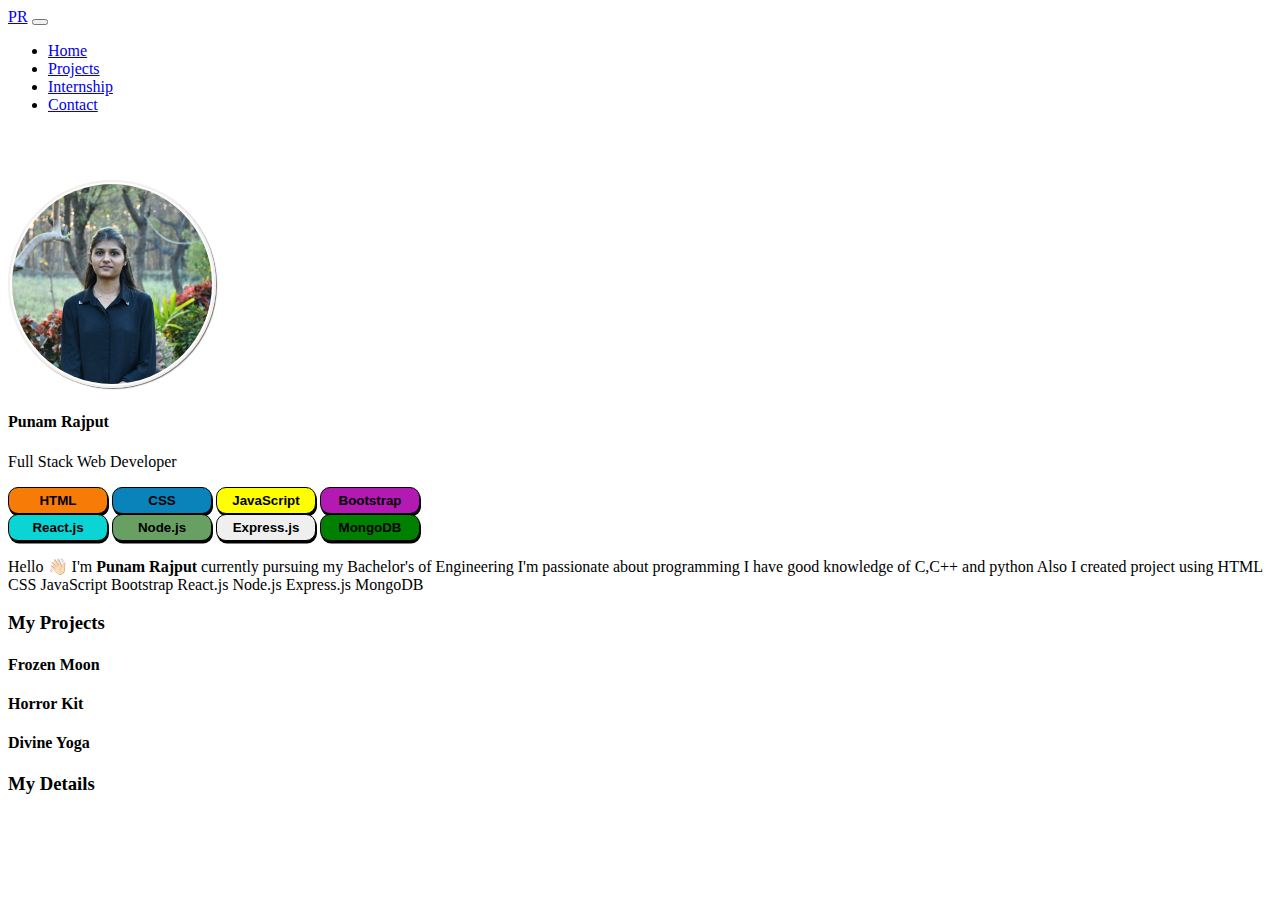
==== index.html @ 509148e1 "skills buttons and intro" ====
<!DOCTYPE html>
<html lang="en">

<head>
    <meta charset="UTF-8">
    <meta http-equiv="X-UA-Compatible" content="IE=edge">
    <meta name="viewport" content="width=device-width, initial-scale=1.0">
    <title>My Portfolio</title>
    <link rel="stylesheet" href="./style.css">

    <link href="https://cdn.jsdelivr.net/npm/bootstrap@5.3.0-alpha1/dist/css/bootstrap.min.css" rel="stylesheet"
        integrity="sha384-GLhlTQ8iRABdZLl6O3oVMWSktQOp6b7In1Zl3/Jr59b6EGGoI1aFkw7cmDA6j6gD" crossorigin="anonymous">

    <link rel="stylesheet" href="https://cdnjs.cloudflare.com/ajax/libs/font-awesome/4.7.0/css/font-awesome.min.css">


</head>

<body>
    <div class="container">
        <nav class="navbar navbar-expand-lg navbar-light bg-white sticky-top shadow-sm">
            <div class="container-fluid">
                <a class="navbar-brand ms-md-5 ps-md-5 d-flex align-items-center" href="/">
                    <img src="" class="me-2" height="36px">PR</a>

                <button class="navbar-toggler" type="button" data-bs-toggle="collapse"
                    data-bs-target="#navbarSupportedContent" aria-controls="navbarSupportedContent"
                    aria-expanded="false" aria-label="Toggle navigation">
                    <span class="navbar-toggler-icon"></span>
                </button>
                <div class="collapse navbar-collapse" id="navbarSupportedContent">
                    <ul class="navbar-nav m-auto mb-2 mb-lg-0">
                        <li class="nav-item"><a class="nav-link active" aria-current="page" href="#">Home</a></li>
                        <li class="nav-item"><a class="nav-link active" aria-current="page" href="#">Projects</a></li>
                        <li class="nav-item"><a class="nav-link active" aria-current="page" href="#">Internship</a></li>
                        <li class="nav-item"><a class="nav-link active" aria-current="page" href="#">Contact</a></li>


                    </ul>
                    <div class="d-flex"></div>
                </div>
            </div>

        </nav>


        <div class="row">
            <div class="col-md-6">

                <div class="text-center">
                    <img src="./my-img.jpg" class="profile" alt="my-img" width="200px">
                </div>

                <h4 class="text-center mt-3">Punam Rajput</h4>
                <p class="text-center   text-muted fs-4">Full Stack Web Developer</p>
                <!--
                <a href="">
                    <img src="./icons/github.png" alt="my-github" class="icon">
                </a>

                <a href="">
                    <img src="./icons/linkdin.png" alt="my-linkdin" class="icon">
                </a>

                <a href="">
                    <img src="./icons/instagram.png" alt="my-insta" class="icon">
                </a>

                <a href="">
                    <img src="./icons/snapchat (2).png" alt="my-my-snap" class="icon" height="96px" width="96px"> 
                </a>

                -->
            </div>

            <div class="col-md-6 d-flex align-items-center">



                <div class="container-head-txt ">

                    
                    <div class="btn-con-1  ">
                        <button type="button" class="btn-sm btn-all btn-h  ">HTML</button>
                        <button type="button" class="btn-sm btn-all btn-c ">CSS</button>
                        <button type="button" class="btn-sm btn-all btn-j  ">JavaScript</button>
                        <button type="button" class="btn-sm btn-all btn-b  ">Bootstrap</button>
                      

                    </div>

                    <div class="btn-con-2  mt-3">
                        <button type="button" class="btn-sm btn-all btn-r  ">React.js</button>
                        <button type="button" class="btn-sm btn-all btn-n ">Node.js</button>
                        <button type="button" class="btn-sm btn-all btn-e ">Express.js</button>
                        <button type="button" class="btn-sm btn-all btn-m  ">MongoDB</button>

                    </div>


                    <p class="fw-nonefs-1  mt-5">Hello 👋🏻 I'm <b>Punam Rajput</b> currently pursuing my Bachelor's of
                        Engineering I'm passionate about programming I have good knowledge of C,C++ and python Also I
                        created project using HTML CSS JavaScript Bootstrap React.js Node.js Express.js MongoDB
                    </p>
                </div>
            </div>
        </div>

      <div class="header text-center"><h3>My Projects</h3></div>
        <div class="row">
            <div class="col-md-4 card">
                <h4 class="text-center">Frozen Moon</h4>
            </div>
            <div class="col-md-4 card">
                <h4 class="text-center">Horror Kit</h4>
            </div>
            <div class="col-md-4 card">
                <h4 class="text-center">Divine Yoga</h4>
            </div>
        </div>

        <div class="header text-center"><h3>My Details</h3></div>
        <div class="row">
            <div class="col-md-6"></div>
            <div class="col-md-6"></div>
        </div>
    </div>






    

    <script src="https://cdn.jsdelivr.net/npm/bootstrap@5.3.0-alpha1/dist/js/bootstrap.bundle.min.js"
        integrity="sha384-w76AqPfDkMBDXo30jS1Sgez6pr3x5MlQ1ZAGC+nuZB+EYdgRZgiwxhTBTkF7CXvN"
        crossorigin="anonymous"></script>
</body>

</html>
---- style.css ----
.profile{
 border-radius: 50%;
 border: rgb(243, 239, 239) 2px solid;
 margin-top: 50px;
 padding: 2px;
 box-shadow: rgb(119, 114, 114)  1px 1px 1px ;
    
}
.icon{
   
}

.btn-all{
    border: 1px solid black;
    border-radius: 10px;
    padding: 5px;
    width: 100px;
    color: black;
    font-weight: bold;
    box-shadow: 1px 2.5px ;
}
.btn-all:hover{
    cursor: pointer;
    background-color: aliceblue;
    transition: 0.5s;

}
.btn-h{
    background-color: rgb(247, 123, 7);
}
.btn-c{
background-color: rgb(10, 131, 187);
}
.btn-b{
    background-color: rgb(179, 26, 179);
}
.btn-r{
background-color: rgb(11, 212, 212);
}
.btn-j{
    background-color: yellow;
}
.btn-m{
    background-color: green;
}
.btn-n{
    background-color: #68a063;
}

.card{
    width: 150px;
    
}
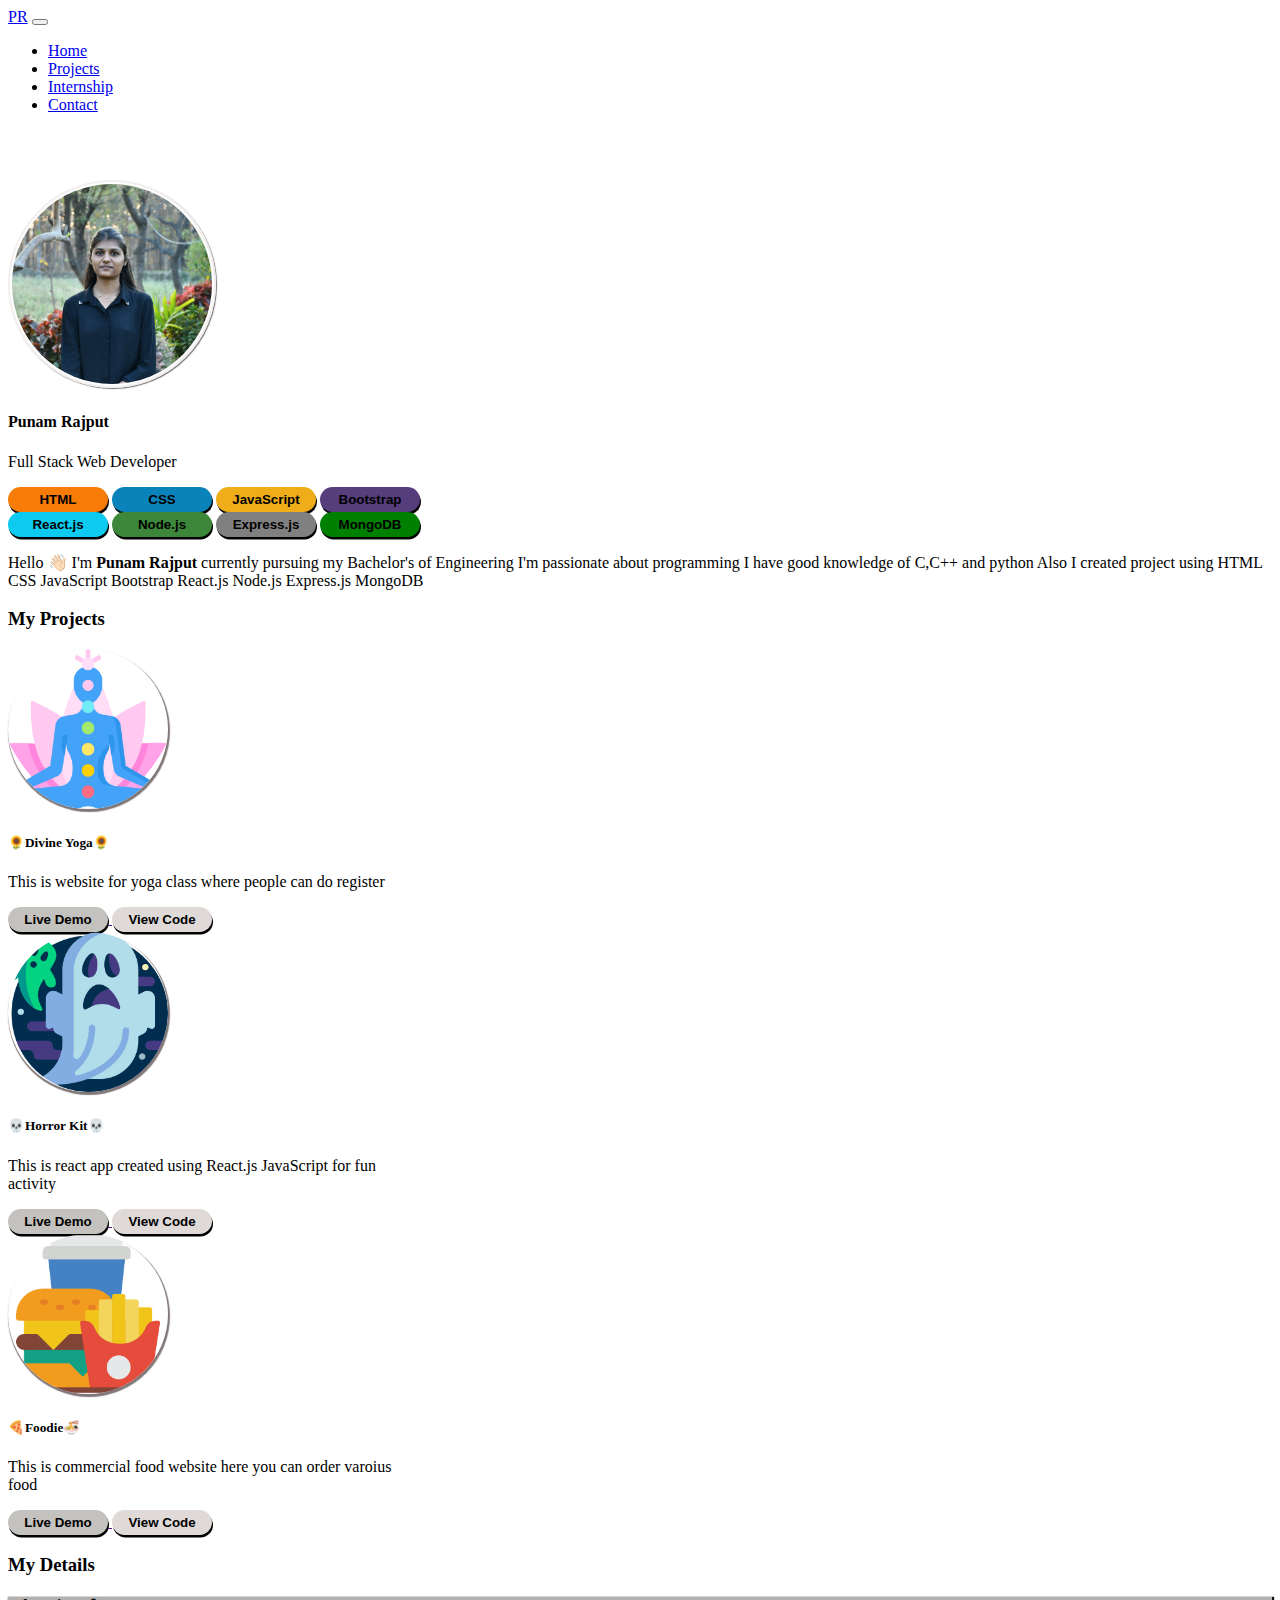
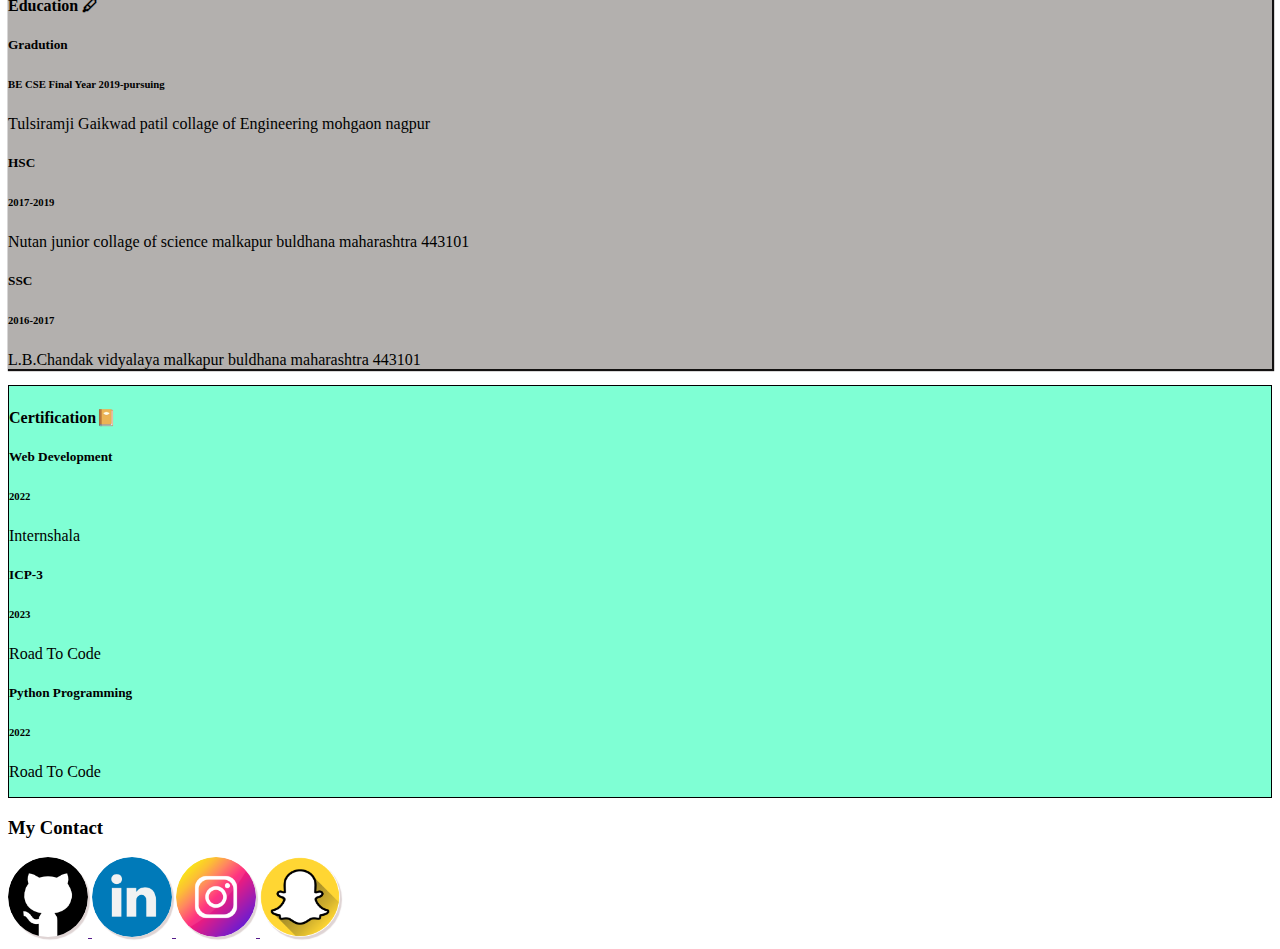
==== commit 21e3e0fc: "details and certification added" ====
--- a/index.html
+++ b/index.html
@@ -17,7 +17,9 @@
 </head>
 
 <body>
+
     <div class="container">
+
         <nav class="navbar navbar-expand-lg navbar-light bg-white sticky-top shadow-sm">
             <div class="container-fluid">
                 <a class="navbar-brand ms-md-5 ps-md-5 d-flex align-items-center" href="/">
@@ -53,24 +55,7 @@
 
                 <h4 class="text-center mt-3">Punam Rajput</h4>
                 <p class="text-center   text-muted fs-4">Full Stack Web Developer</p>
-                <!--
-                <a href="">
-                    <img src="./icons/github.png" alt="my-github" class="icon">
-                </a>
-
-                <a href="">
-                    <img src="./icons/linkdin.png" alt="my-linkdin" class="icon">
-                </a>
-
-                <a href="">
-                    <img src="./icons/instagram.png" alt="my-insta" class="icon">
-                </a>
-
-                <a href="">
-                    <img src="./icons/snapchat (2).png" alt="my-my-snap" class="icon" height="96px" width="96px"> 
-                </a>
-
-                -->
+                
             </div>
 
             <div class="col-md-6 d-flex align-items-center">
@@ -79,13 +64,13 @@
 
                 <div class="container-head-txt ">
 
-                    
+
                     <div class="btn-con-1  ">
                         <button type="button" class="btn-sm btn-all btn-h  ">HTML</button>
                         <button type="button" class="btn-sm btn-all btn-c ">CSS</button>
                         <button type="button" class="btn-sm btn-all btn-j  ">JavaScript</button>
                         <button type="button" class="btn-sm btn-all btn-b  ">Bootstrap</button>
-                      
+
 
                     </div>
 
@@ -106,23 +91,137 @@
             </div>
         </div>
 
-      <div class="header text-center"><h3>My Projects</h3></div>
+
+        <div class="header text-center">
+            <h3 class="">My Projects</h3>
+        </div>
+
+
+        <div class="row mt-5 project-container">
+            <div class="col-md-4 ">
+                <div class="card text-center mb-3" style="width: 25rem;">
+                    <div class="card-body">
+                        <div class="text-center">
+                            <img src="./icons/meditation.png" class="p-logo" alt="project-logo" width="">
+                        </div>
+                        <h5 class="card-title">🌻Divine Yoga🌻</h5>
+                        <p class="card-text">This is website for yoga class where people can do register</p>
+                        <a href="">
+                            <button type="button" class="btn-sm btn-live  ">Live Demo</button>
+
+                        </a>
+                        <a href="">
+                            <button type="button" class="btn-sm btn-view  ">View Code</button>
+                        </a>
+                    </div>
+                </div>
+            </div>
+            <div class="col-md-4 ">
+                <div class="card text-center mb-3" style="width: 25rem;">
+                    <div class="card-body">
+                        <div class="text-center">
+                            <img src="./icons/ghosts.png" class="p-logo" alt="project-logo" width="">
+                        </div>
+                        <h5 class="card-title">💀Horror Kit💀</h5>
+                        <p class="card-text">This is react app created using React.js JavaScript for fun activity </p>
+                        <a href="">
+                            <button type="button" class="btn-sm btn-live  ">Live Demo</button>
+                        </a>
+                        <a href="">
+                            <button type="button" class="btn-sm btn-view  ">View Code</button>
+                        </a>
+                    </div>
+                </div>
+            </div>
+            <div class="col-md-4 ">
+                <div class="card text-center mb-3" style="width: 25rem;">
+                    <div class="card-body">
+                        <div class="text-center">
+                            <img src="./icons/burger.png" class="p-logo" alt="project-logo" width="">
+                        </div>
+                        <h5 class="card-title">🍕Foodie🍜</h5>
+                        <p class="card-text">This is commercial food website here you can order varoius food </p>
+                        <a href="">
+                            <button type="button" class="btn-sm btn-live  ">Live Demo</button>
+                        </a>
+                        <a href="">
+                            <button type="button" class="btn-sm btn-view  ">View Code</button>
+                        </a>
+                    </div>
+                </div>
+            </div>
+        </div>
+
+        <div class="header text-center">
+            <h3>My Details</h3>
+        </div>
+
+        <div class="row detail-container ">
+            <div class="col-md-6 edu">
+                <h4 class="text-center">Education 🖊</h4>
+                <div class="grad">
+                    <h5>Gradution</h5>
+                    <h6>BE CSE Final Year 2019-pursuing</h6>
+                    <p>Tulsiramji Gaikwad patil collage of Engineering mohgaon nagpur</p>
+                </div>
+                <div class="hsc">
+                    <h5>HSC</h5>
+                    <h6>2017-2019</h6>
+                    <p>Nutan junior collage of science malkapur buldhana maharashtra 443101</p>
+
+                </div>
+                <div class="ssc">
+                    <h5>SSC</h5>
+                    <h6>2016-2017</h6>
+                    <p>L.B.Chandak vidyalaya malkapur buldhana maharashtra 443101</p>
+
+                </div>
+            </div>
+            <div class="col-md-6 cert">
+                <h4 class="text-center">Certification📔</h4>
+                <div class="cer-1">
+                    <h5>Web Development</h5>
+                    <h6>2022</h6>
+                    <p>Internshala</p>
+                </div>
+                <div class="cer-2">
+                    <h5>ICP-3</h5>
+                    <h6>2023</h6>
+                    <p>Road To Code</p>
+                </div>
+                <div class="cer-3">
+                    <h5>Python Programming</h5>
+                    <h6>2022</h6>
+                    <p>Road To Code</p>
+                </div>
+                <div class="cer-4"></div>
+            </div>
+        </div>
+
+        
+        <div class="header text-center">
+            <h3>My Contact</h3>
+        </div>
+
         <div class="row">
-            <div class="col-md-4 card">
-                <h4 class="text-center">Frozen Moon</h4>
-            </div>
-            <div class="col-md-4 card">
-                <h4 class="text-center">Horror Kit</h4>
-            </div>
-            <div class="col-md-4 card">
-                <h4 class="text-center">Divine Yoga</h4>
-            </div>
-        </div>
-
-        <div class="header text-center"><h3>My Details</h3></div>
-        <div class="row">
+            <div class="col-md-6">
+                <a href="">
+                    <img src="./icons/github (1).png" alt="my-github" class="icon">
+                </a>
+
+                <a href="">
+                    <img src="./icons/linkedin (1).png" alt="my-linkdin" class="icon">
+                </a>
+
+                <a href="">
+                    <img src="./icons/instagram (1).png" alt="my-insta" class="icon">
+                </a>
+
+                <a href="">
+                    <img src="./icons/snapchat (4).png" alt="my-my-snap" class="icon"> 
+                </a>
+            </div>
             <div class="col-md-6"></div>
-            <div class="col-md-6"></div>
         </div>
     </div>
 
@@ -131,7 +230,7 @@
 
 
 
-    
+
 
     <script src="https://cdn.jsdelivr.net/npm/bootstrap@5.3.0-alpha1/dist/js/bootstrap.bundle.min.js"
         integrity="sha384-w76AqPfDkMBDXo30jS1Sgez6pr3x5MlQ1ZAGC+nuZB+EYdgRZgiwxhTBTkF7CXvN"
--- a/style.css
+++ b/style.css
@@ -7,12 +7,22 @@
     
 }
 .icon{
-   
+   border-radius: 50%;
+   border: none;
+   width: 80PX;
+   box-shadow: rgb(223, 212, 212) 2px 2.5px 1px;
+}
+.p-logo{
+    width: 160PX;
+    border: NONE;
+    padding: NONE;
+    border-radius: 50%;
+    box-shadow: 1PX 2PX 1px 1px  rgb(129, 119, 119);
 }
 
 .btn-all{
-    border: 1px solid black;
-    border-radius: 10px;
+    border: none;
+    border-radius: 20px;
     padding: 5px;
     width: 100px;
     color: black;
@@ -32,22 +42,62 @@
 background-color: rgb(10, 131, 187);
 }
 .btn-b{
-    background-color: rgb(179, 26, 179);
+    background-color: #563d7c;
 }
 .btn-r{
-background-color: rgb(11, 212, 212);
+background-color: #0dcaf0;
 }
 .btn-j{
-    background-color: yellow;
+    background-color: #efad19;
 }
 .btn-m{
     background-color: green;
 }
 .btn-n{
-    background-color: #68a063;
+    background-color: #3c873a;
+}
+.btn-e{
+    background-color: gray;
 }
 
 .card{
     width: 150px;
     
-}+}
+.btn-live{
+    background-color: #c4c2be;
+    border: none;
+    border-radius: 20px;
+    padding: 5px;
+    width: 100px;
+    color: black;
+    font-weight: bold;
+    box-shadow: 1px 2.5px ;
+}
+.btn-view{
+    background-color: #dfdad8;
+    border: none;
+    border-radius: 20px;
+    padding: 5px;
+    width: 100px;
+    color: black;
+    font-weight: bold;
+    box-shadow: 1px 2.5px ;
+}
+.edu{
+    border: #b3b0ae;
+    box-shadow: rgb(19, 17, 17) 1px 1px 1px 1px;
+    background-color: #b3b0ae;
+    
+}
+.cert{
+    background-color: aquamarine;
+    border: solid black 1px;
+   
+}
+.pro-con{
+  
+}
+.detail-container{
+
+}
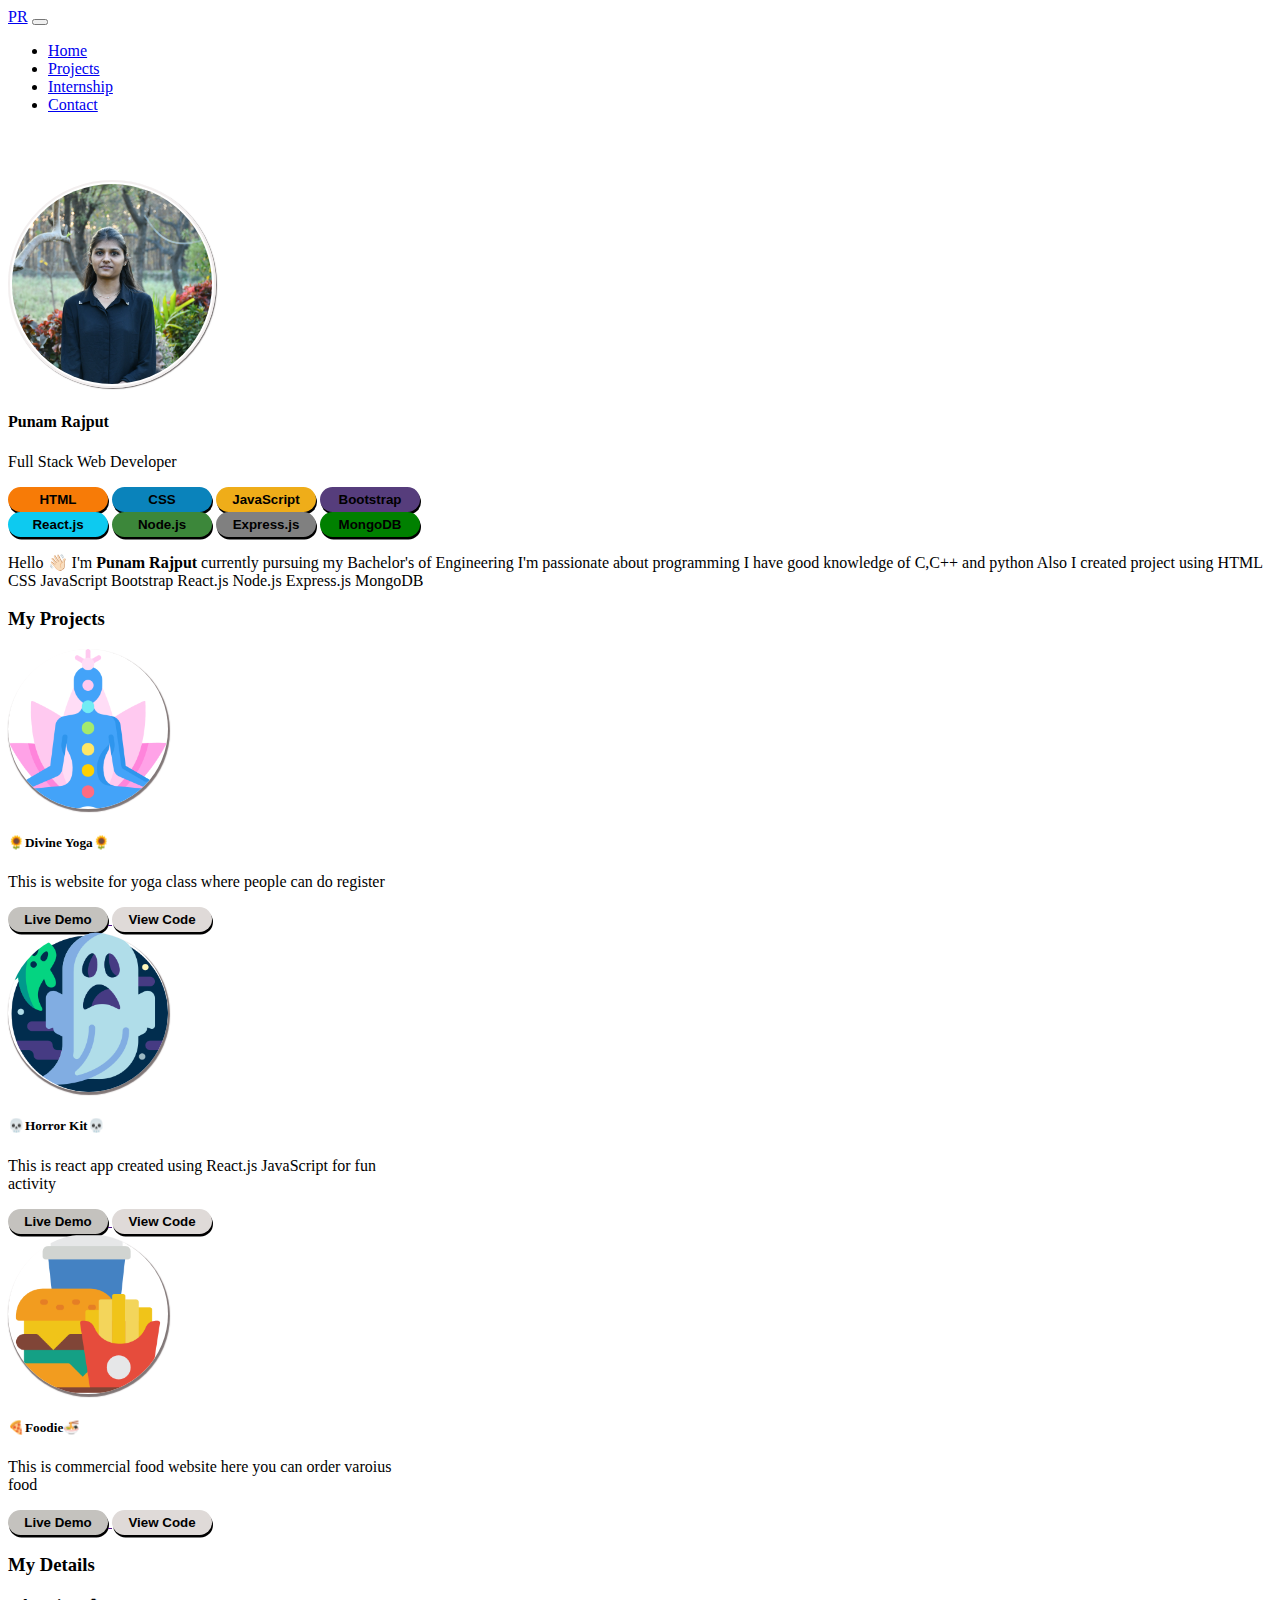
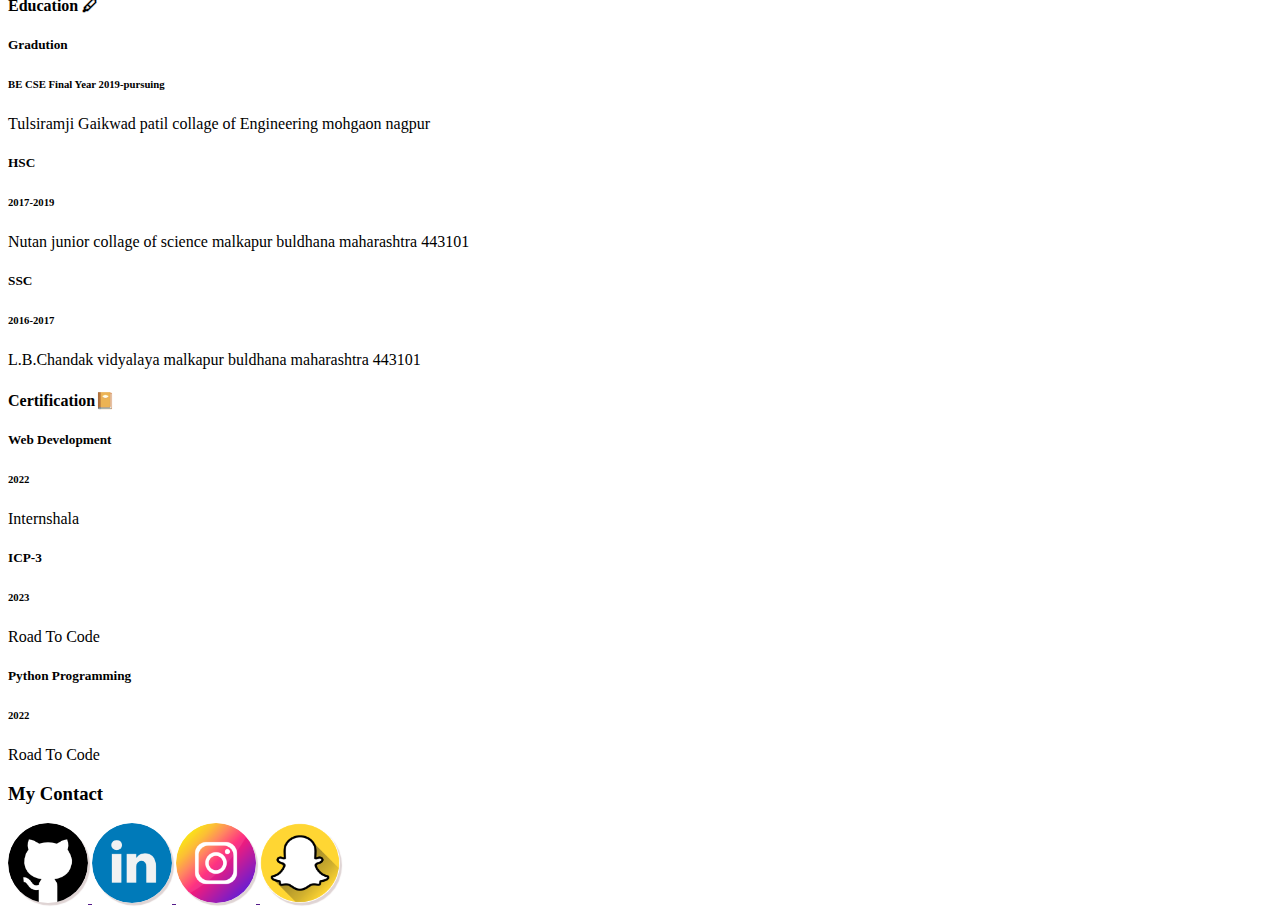
==== commit 658af79c: "small changes" ====
--- a/index.html
+++ b/index.html
@@ -131,7 +131,7 @@
                             <button type="button" class="btn-sm btn-view  ">View Code</button>
                         </a>
                     </div>
-                </div>
+                </div> 
             </div>
             <div class="col-md-4 ">
                 <div class="card text-center mb-3" style="width: 25rem;">
--- a/style.css
+++ b/style.css
@@ -85,14 +85,13 @@
     box-shadow: 1px 2.5px ;
 }
 .edu{
-    border: #b3b0ae;
-    box-shadow: rgb(19, 17, 17) 1px 1px 1px 1px;
-    background-color: #b3b0ae;
+   
+    background-color:white;
     
 }
 .cert{
-    background-color: aquamarine;
-    border: solid black 1px;
+    background-color: white;
+   
    
 }
 .pro-con{
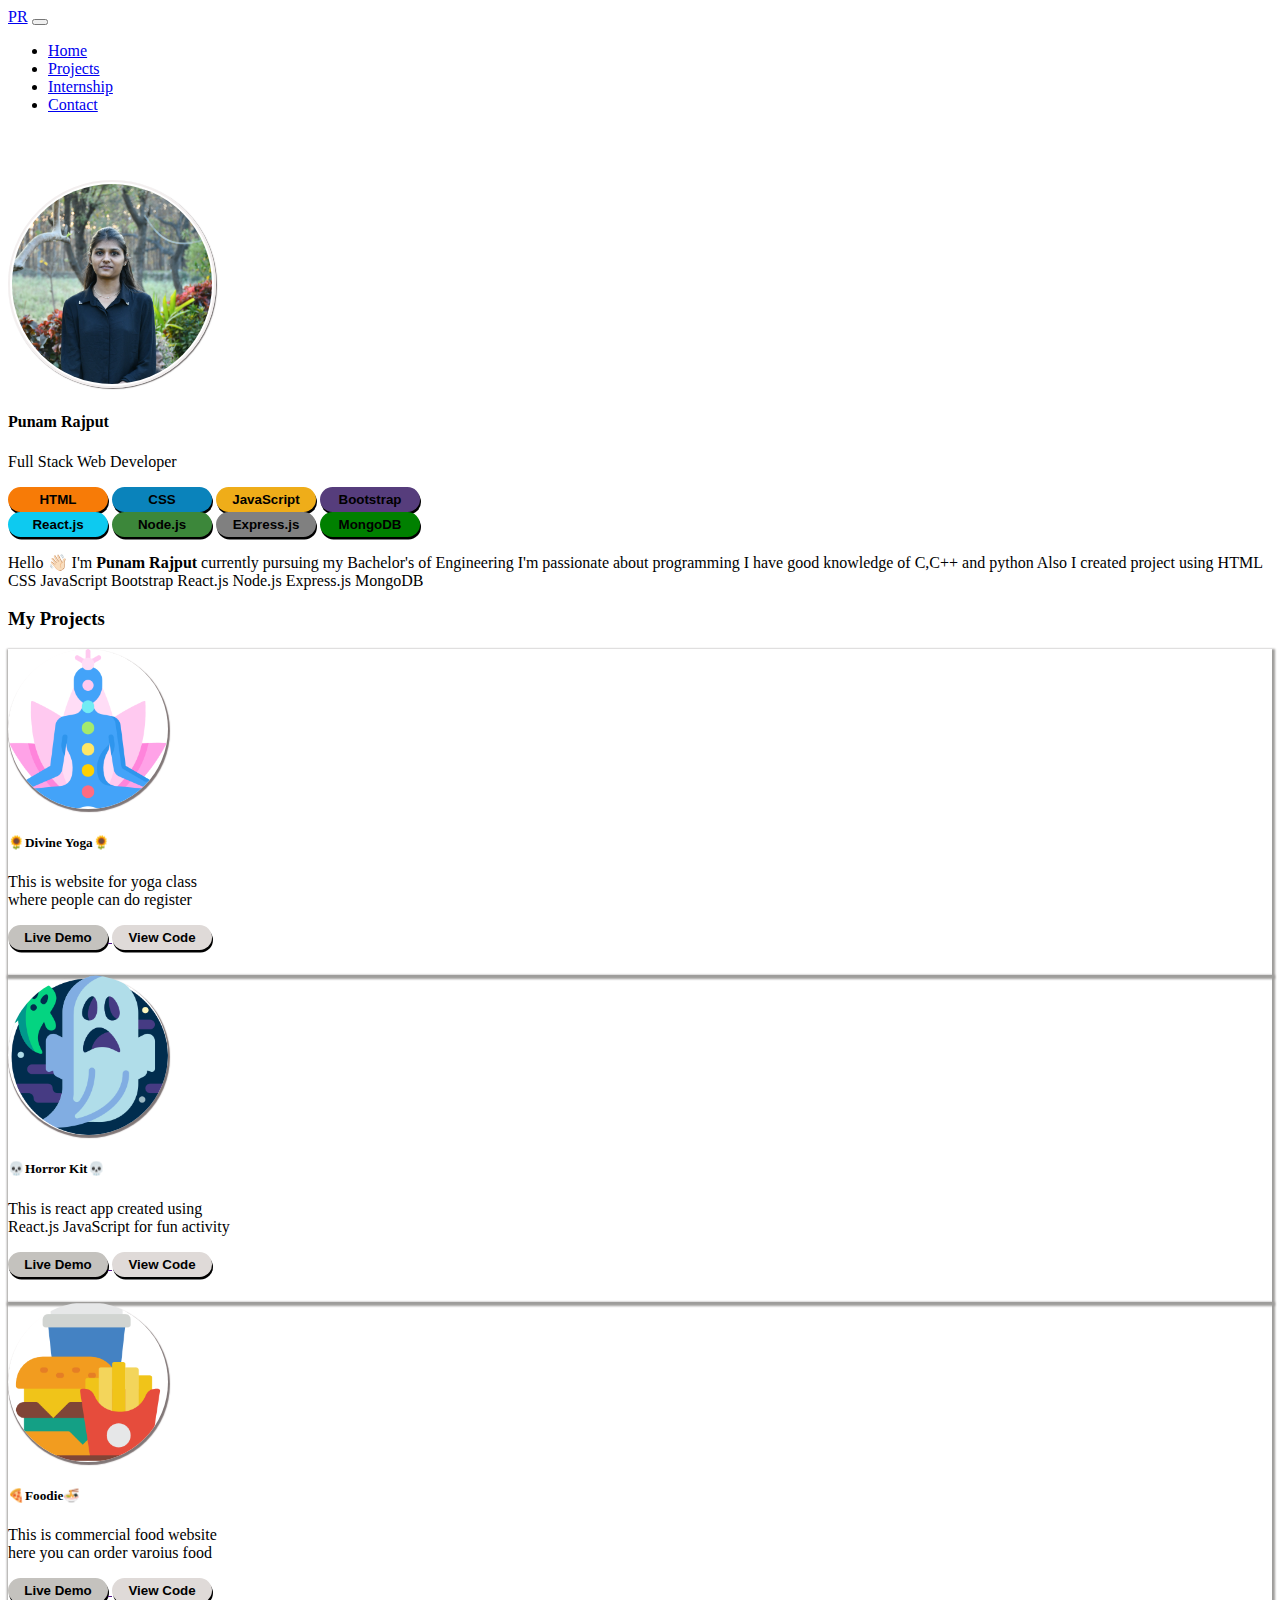
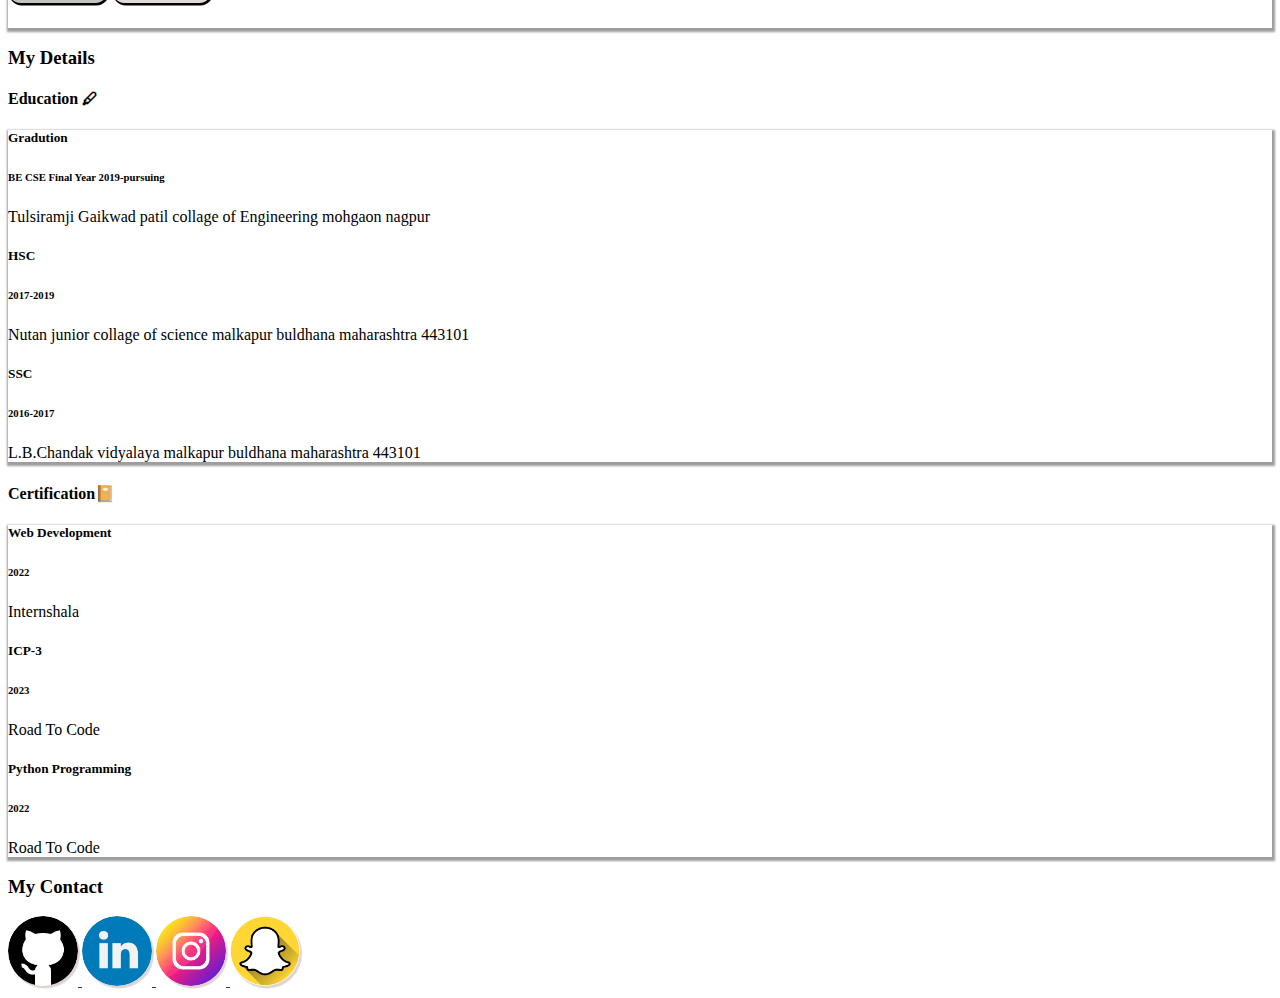
==== commit 0ef2e2d8: "card design complete" ====
--- a/index.html
+++ b/index.html
@@ -55,7 +55,7 @@
 
                 <h4 class="text-center mt-3">Punam Rajput</h4>
                 <p class="text-center   text-muted fs-4">Full Stack Web Developer</p>
-                
+
             </div>
 
             <div class="col-md-6 d-flex align-items-center">
@@ -99,54 +99,63 @@
 
         <div class="row mt-5 project-container">
             <div class="col-md-4 ">
-                <div class="card text-center mb-3" style="width: 25rem;">
-                    <div class="card-body">
-                        <div class="text-center">
-                            <img src="./icons/meditation.png" class="p-logo" alt="project-logo" width="">
+                <div class="yoga">
+                    <div class=" text-center mb-3" style="width: 25rem;">
+                        <div class="card-body">
+                            <div class="text-center">
+                                <img src="./icons/meditation.png" class="p-logo" alt="project-logo" width="">
+                            </div>
+                            <h5 class="card-title">🌻Divine Yoga🌻</h5>
+                            <p class="card-text">This is website for yoga class <br>where people can do register</p>
+                            <a href="">
+                                <button type="button" class="btn-sm btn-live  ">Live Demo</button>
+
+                            </a>
+                            <a href="">
+                                <button type="button" class="btn-sm btn-view  ">View Code</button>
+                            </a>
                         </div>
-                        <h5 class="card-title">🌻Divine Yoga🌻</h5>
-                        <p class="card-text">This is website for yoga class where people can do register</p>
-                        <a href="">
-                            <button type="button" class="btn-sm btn-live  ">Live Demo</button>
-
-                        </a>
-                        <a href="">
-                            <button type="button" class="btn-sm btn-view  ">View Code</button>
-                        </a>
                     </div>
                 </div>
             </div>
             <div class="col-md-4 ">
-                <div class="card text-center mb-3" style="width: 25rem;">
-                    <div class="card-body">
-                        <div class="text-center">
-                            <img src="./icons/ghosts.png" class="p-logo" alt="project-logo" width="">
+                <div class="horror">
+                    <div class=" text-center mb-3" style="width: 25rem;">
+                        <div class="card-body">
+                            <div class="text-center">
+                                <img src="./icons/ghosts.png" class="p-logo" alt="project-logo" width="">
+                            </div>
+                            <h5 class="card-title">💀Horror Kit💀</h5>
+                            <p class="card-text">This is react app created using <br>React.js JavaScript for fun
+                                activity
+                            </p>
+                            <a href="">
+                                <button type="button" class="btn-sm btn-live  ">Live Demo</button>
+                            </a>
+                            <a href="">
+                                <button type="button" class="btn-sm btn-view  ">View Code</button>
+                            </a>
                         </div>
-                        <h5 class="card-title">💀Horror Kit💀</h5>
-                        <p class="card-text">This is react app created using React.js JavaScript for fun activity </p>
-                        <a href="">
-                            <button type="button" class="btn-sm btn-live  ">Live Demo</button>
-                        </a>
-                        <a href="">
-                            <button type="button" class="btn-sm btn-view  ">View Code</button>
-                        </a>
-                    </div>
-                </div> 
+                    </div>
+                </div>
             </div>
             <div class="col-md-4 ">
-                <div class="card text-center mb-3" style="width: 25rem;">
-                    <div class="card-body">
-                        <div class="text-center">
-                            <img src="./icons/burger.png" class="p-logo" alt="project-logo" width="">
+                <div class="foodie">
+                    <div class=" text-center mb-3" style="width: 25rem;">
+                        <div class="card-body">
+                            <div class="text-center">
+                                <img src="./icons/burger.png" class="p-logo" alt="project-logo" width="">
+                            </div>
+                            <h5 class="card-title">🍕Foodie🍜</h5>
+                            <p class="card-text">This is commercial food website <br>here you can order varoius food
+                            </p>
+                            <a href="">
+                                <button type="button" class="btn-sm btn-live  ">Live Demo</button>
+                            </a>
+                            <a href="">
+                                <button type="button" class="btn-sm btn-view  ">View Code</button>
+                            </a>
                         </div>
-                        <h5 class="card-title">🍕Foodie🍜</h5>
-                        <p class="card-text">This is commercial food website here you can order varoius food </p>
-                        <a href="">
-                            <button type="button" class="btn-sm btn-live  ">Live Demo</button>
-                        </a>
-                        <a href="">
-                            <button type="button" class="btn-sm btn-view  ">View Code</button>
-                        </a>
                     </div>
                 </div>
             </div>
@@ -159,26 +168,30 @@
         <div class="row detail-container ">
             <div class="col-md-6 edu">
                 <h4 class="text-center">Education 🖊</h4>
-                <div class="grad">
-                    <h5>Gradution</h5>
-                    <h6>BE CSE Final Year 2019-pursuing</h6>
-                    <p>Tulsiramji Gaikwad patil collage of Engineering mohgaon nagpur</p>
-                </div>
-                <div class="hsc">
-                    <h5>HSC</h5>
-                    <h6>2017-2019</h6>
-                    <p>Nutan junior collage of science malkapur buldhana maharashtra 443101</p>
-
-                </div>
-                <div class="ssc">
-                    <h5>SSC</h5>
-                    <h6>2016-2017</h6>
-                    <p>L.B.Chandak vidyalaya malkapur buldhana maharashtra 443101</p>
-
+                <div class="det-1">
+                    <div class="grad">
+                        <h5>Gradution</h5>
+                        <h6>BE CSE Final Year 2019-pursuing</h6>
+                        <p>Tulsiramji Gaikwad patil collage of Engineering mohgaon nagpur</p>
+                    </div>
+                    <div class="hsc">
+                        <h5>HSC</h5>
+                        <h6>2017-2019</h6>
+                        <p>Nutan junior collage of science malkapur buldhana maharashtra 443101</p>
+
+                    </div>
+                    <div class="ssc">
+                        <h5>SSC</h5>
+                        <h6>2016-2017</h6>
+                        <p>L.B.Chandak vidyalaya malkapur buldhana maharashtra 443101</p>
+
+                    </div>
                 </div>
             </div>
             <div class="col-md-6 cert">
+              
                 <h4 class="text-center">Certification📔</h4>
+                <div class="det-2">
                 <div class="cer-1">
                     <h5>Web Development</h5>
                     <h6>2022</h6>
@@ -197,32 +210,33 @@
                 <div class="cer-4"></div>
             </div>
         </div>
-
-        
-        <div class="header text-center">
-            <h3>My Contact</h3>
-        </div>
-
-        <div class="row">
-            <div class="col-md-6">
-                <a href="">
-                    <img src="./icons/github (1).png" alt="my-github" class="icon">
-                </a>
-
-                <a href="">
-                    <img src="./icons/linkedin (1).png" alt="my-linkdin" class="icon">
-                </a>
-
-                <a href="">
-                    <img src="./icons/instagram (1).png" alt="my-insta" class="icon">
-                </a>
-
-                <a href="">
-                    <img src="./icons/snapchat (4).png" alt="my-my-snap" class="icon"> 
-                </a>
-            </div>
-            <div class="col-md-6"></div>
-        </div>
+    </div>
+
+
+    <div class="header text-center">
+        <h3>My Contact</h3>
+    </div>
+
+    <div class="row">
+        <div class="text-center">
+            <a href="">
+                <img src="./icons/github (1).png" alt="my-github" class="icon">
+            </a>
+
+            <a href="">
+                <img src="./icons/linkedin (1).png" alt="my-linkdin" class="icon">
+            </a>
+
+            <a href="">
+                <img src="./icons/instagram (1).png" alt="my-insta" class="icon">
+            </a>
+
+            <a href="">
+                <img src="./icons/snapchat (4).png" alt="my-my-snap" class="icon">
+            </a>
+        </div>
+       
+    </div>
     </div>
 
 
--- a/style.css
+++ b/style.css
@@ -9,7 +9,7 @@
 .icon{
    border-radius: 50%;
    border: none;
-   width: 80PX;
+   width: 70PX;
    box-shadow: rgb(223, 212, 212) 2px 2.5px 1px;
 }
 .p-logo{
@@ -73,6 +73,7 @@
     color: black;
     font-weight: bold;
     box-shadow: 1px 2.5px ;
+    margin-bottom: 25px;
 }
 .btn-view{
     background-color: #dfdad8;
@@ -100,3 +101,30 @@
 .detail-container{
 
 }
+.foodie{
+    background-color: none;
+    border: none;
+    box-shadow: #9e9d9b 1px 2px 2px 2px;
+    height: fit-content;
+
+}
+.yoga{
+    background-color: none;
+    border: none;
+    box-shadow: #9e9d9b 1px 2px 2px 2px;
+}
+.horror{
+    background-color: none;
+    border: none;
+    box-shadow: #9e9d9b 1px 2px 2px 2px;
+}
+.det-1{
+background-color: none;
+border: none;
+box-shadow: #9e9d9b 1px 2px 2px 2px;
+}
+.det-2{
+    background-color: none;
+    border: none;
+    box-shadow: #9e9d9b 1px 2px 2px 2px;
+}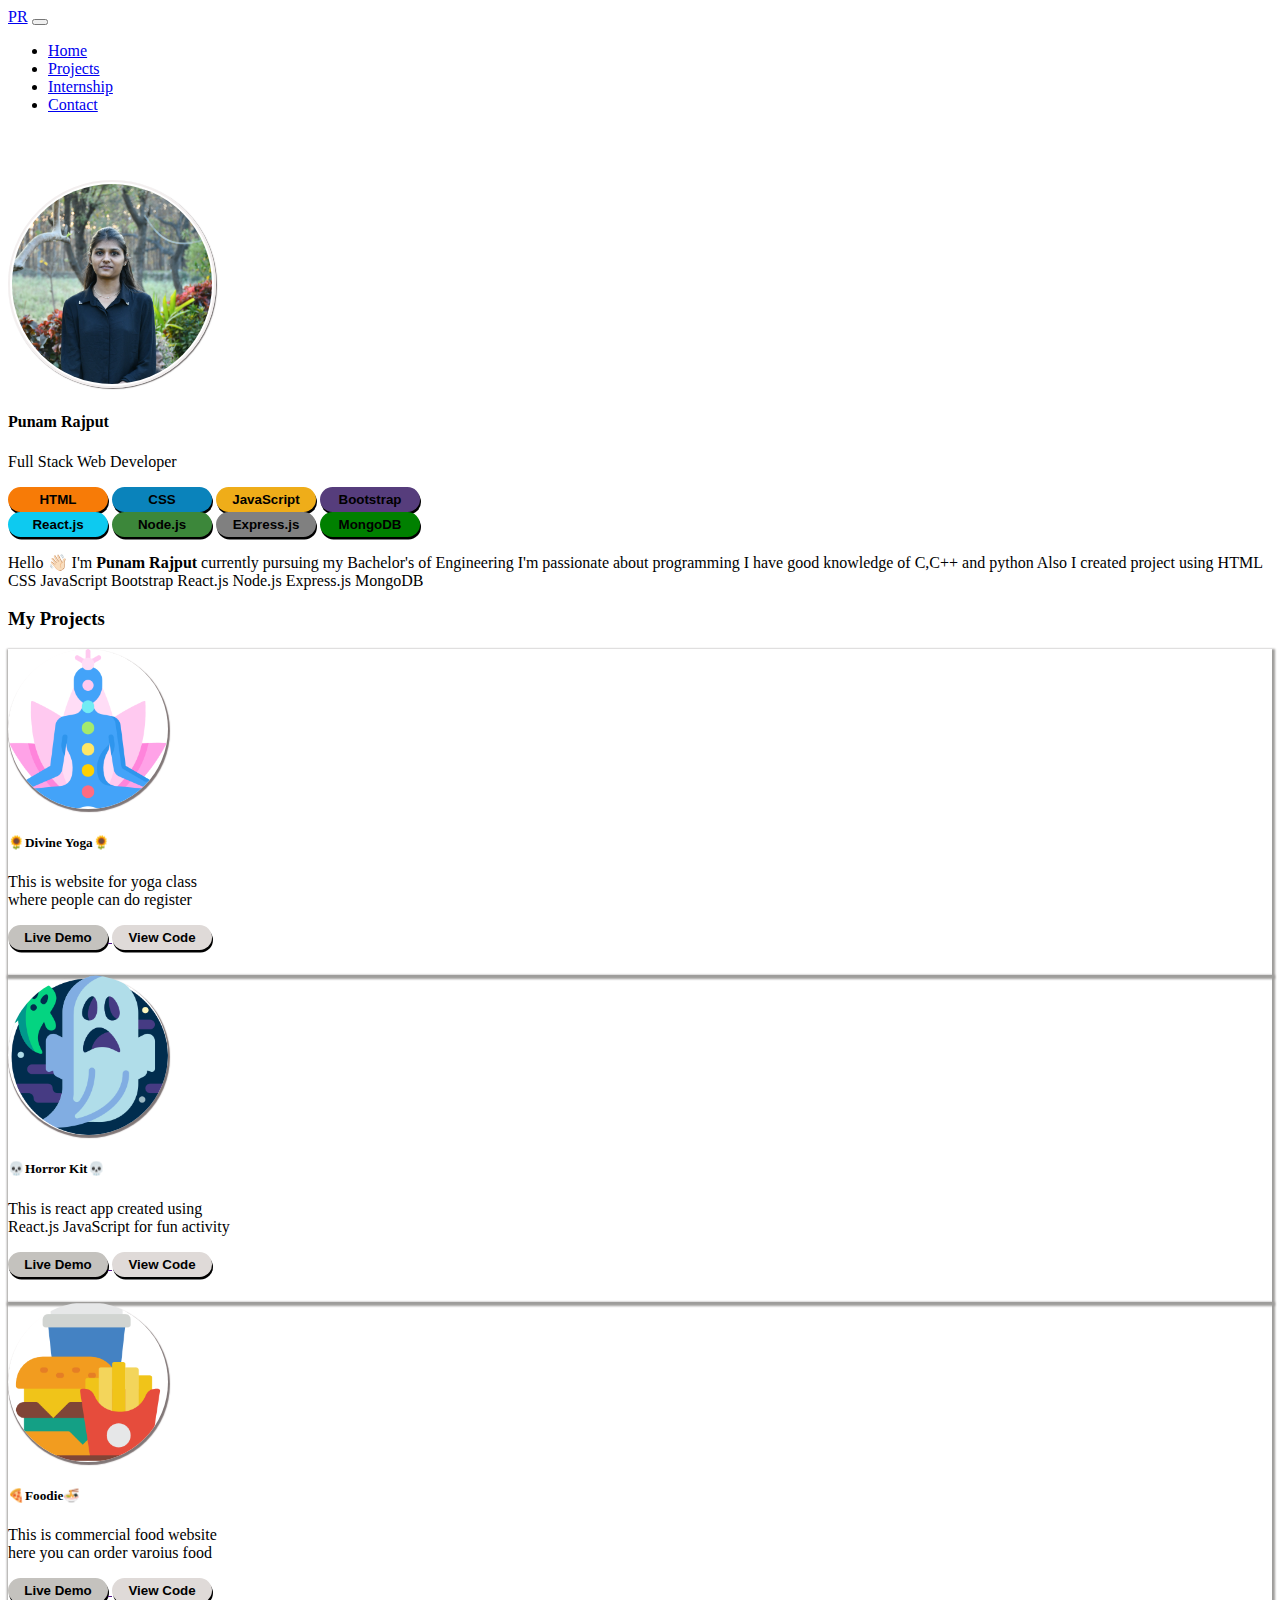
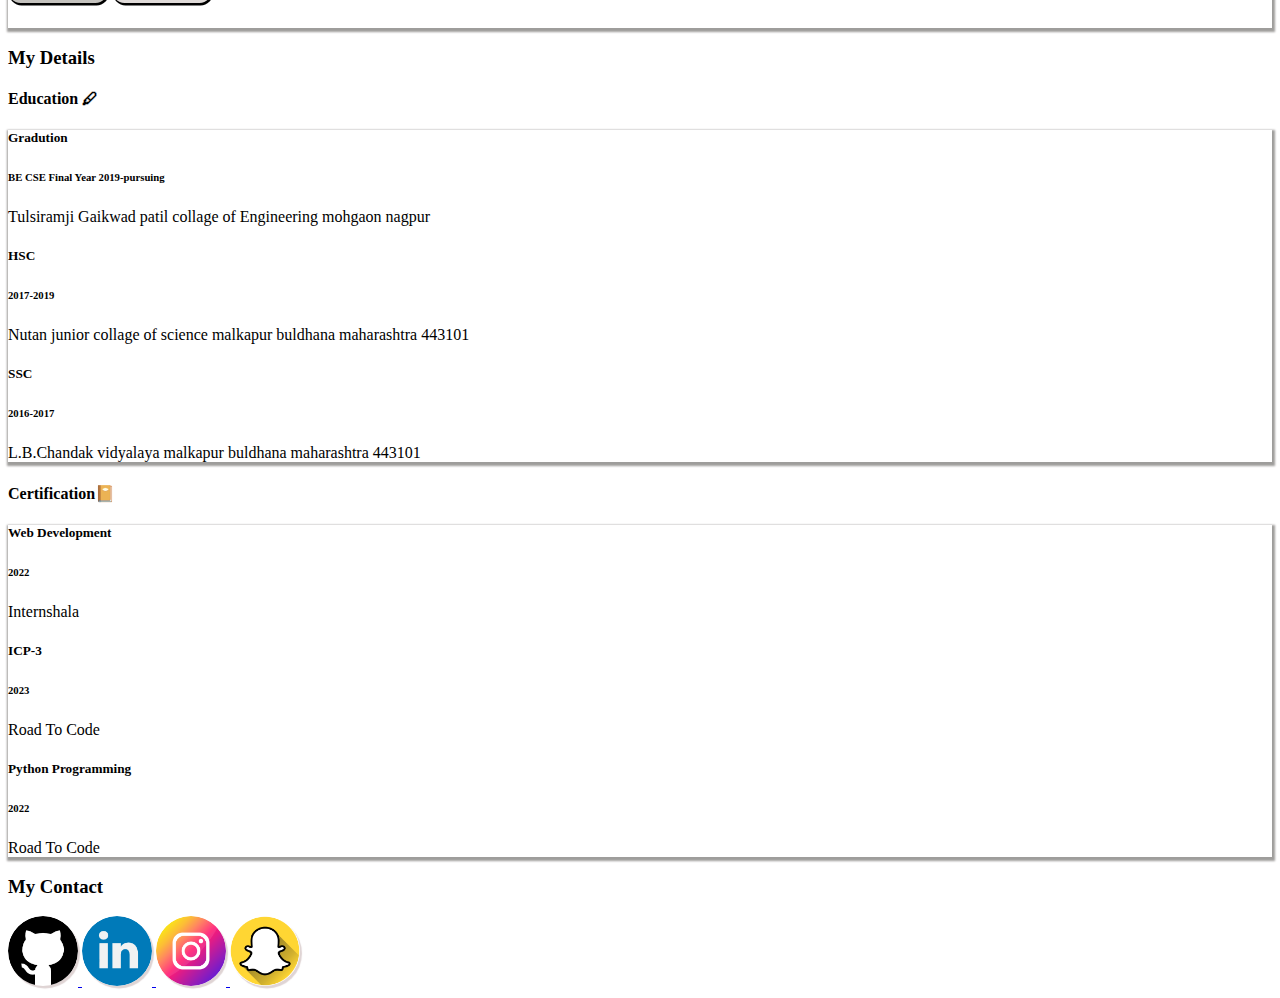
==== commit 998a32ec: "social media links" ====
--- a/index.html
+++ b/index.html
@@ -219,15 +219,15 @@
 
     <div class="row">
         <div class="text-center">
-            <a href="">
+            <a href="https://github.com/punamrajput07" target="_blank">
                 <img src="./icons/github (1).png" alt="my-github" class="icon">
             </a>
 
-            <a href="">
+            <a href="https://www.linkedin.com/in/punam-rajput-168b1722a" target="_blank">
                 <img src="./icons/linkedin (1).png" alt="my-linkdin" class="icon">
             </a>
 
-            <a href="">
+            <a href="https://instagram.com/stories/_punam07/3040364135908015148?igshid=NWQ4MGE5ZTk=" target="_blank">
                 <img src="./icons/instagram (1).png" alt="my-insta" class="icon">
             </a>
 
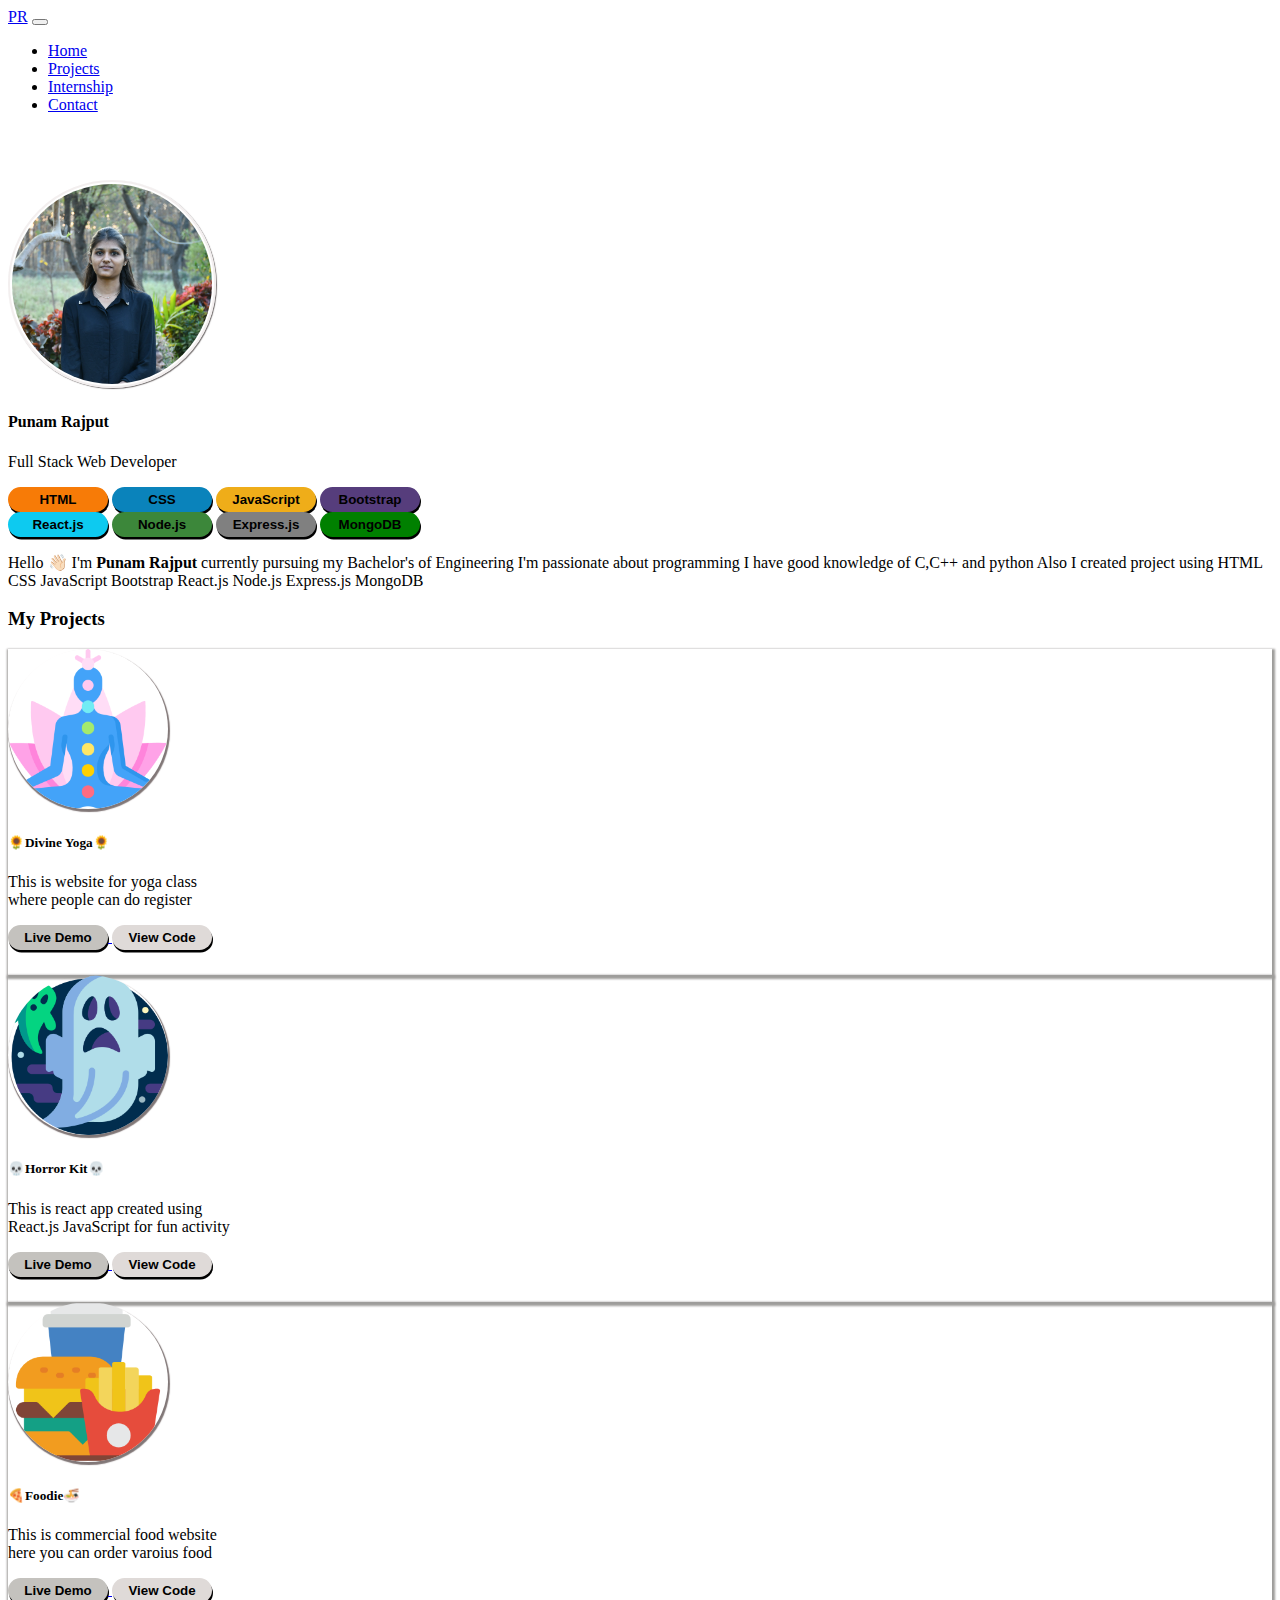
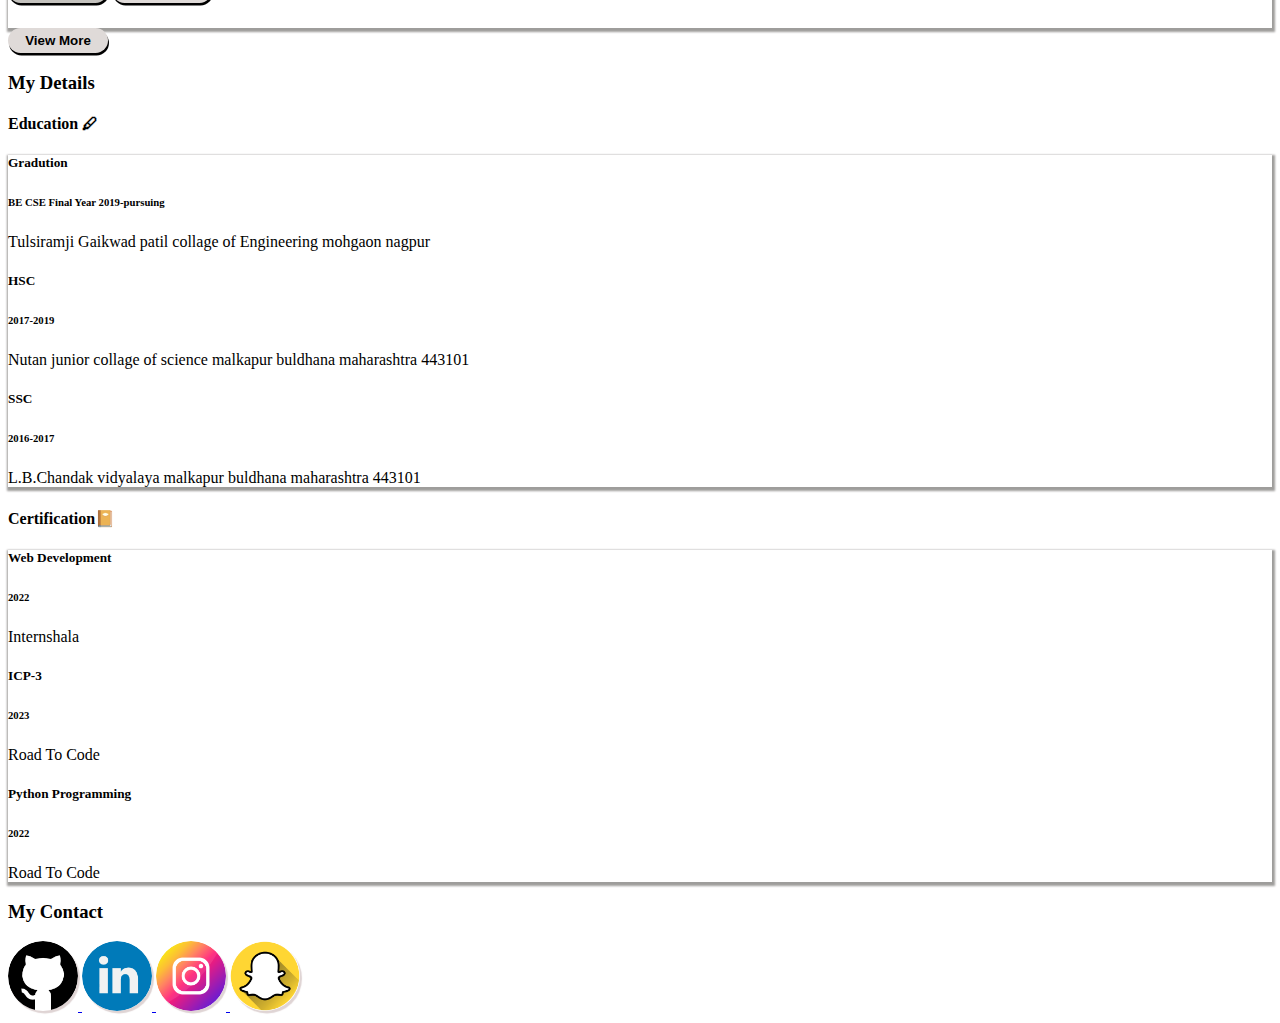
==== commit b3444be5: "project details" ====
--- a/index.html
+++ b/index.html
@@ -107,11 +107,11 @@
                             </div>
                             <h5 class="card-title">🌻Divine Yoga🌻</h5>
                             <p class="card-text">This is website for yoga class <br>where people can do register</p>
-                            <a href="">
+                            <a href="https://divine-yoga-icp-3.netlify.app/">
                                 <button type="button" class="btn-sm btn-live  ">Live Demo</button>
 
                             </a>
-                            <a href="">
+                            <a href="https://github.com/punamrajput07/divine-yoga-icp3-group-c">
                                 <button type="button" class="btn-sm btn-view  ">View Code</button>
                             </a>
                         </div>
@@ -129,10 +129,10 @@
                             <p class="card-text">This is react app created using <br>React.js JavaScript for fun
                                 activity
                             </p>
-                            <a href="">
+                            <a href="https://master--horror-emoji-kit.netlify.app/">
                                 <button type="button" class="btn-sm btn-live  ">Live Demo</button>
                             </a>
-                            <a href="">
+                            <a href="https://github.com/punamrajput07/emoji-kit">
                                 <button type="button" class="btn-sm btn-view  ">View Code</button>
                             </a>
                         </div>
@@ -149,10 +149,10 @@
                             <h5 class="card-title">🍕Foodie🍜</h5>
                             <p class="card-text">This is commercial food website <br>here you can order varoius food
                             </p>
-                            <a href="">
+                            <a href="https://foodie-icp-3.netlify.app/">
                                 <button type="button" class="btn-sm btn-live  ">Live Demo</button>
                             </a>
-                            <a href="">
+                            <a href="https://github.com/punamrajput07/foodies-icp-3-group-g">
                                 <button type="button" class="btn-sm btn-view  ">View Code</button>
                             </a>
                         </div>
@@ -162,6 +162,13 @@
         </div>
 
         <div class="header text-center">
+            <a href="">
+                <button type="button" class="btn-sm btn-view  mt-3">View More</button>
+            </a>
+           
+        </div>
+
+        <div class="header text-center mt-3">
             <h3>My Details</h3>
         </div>
 
